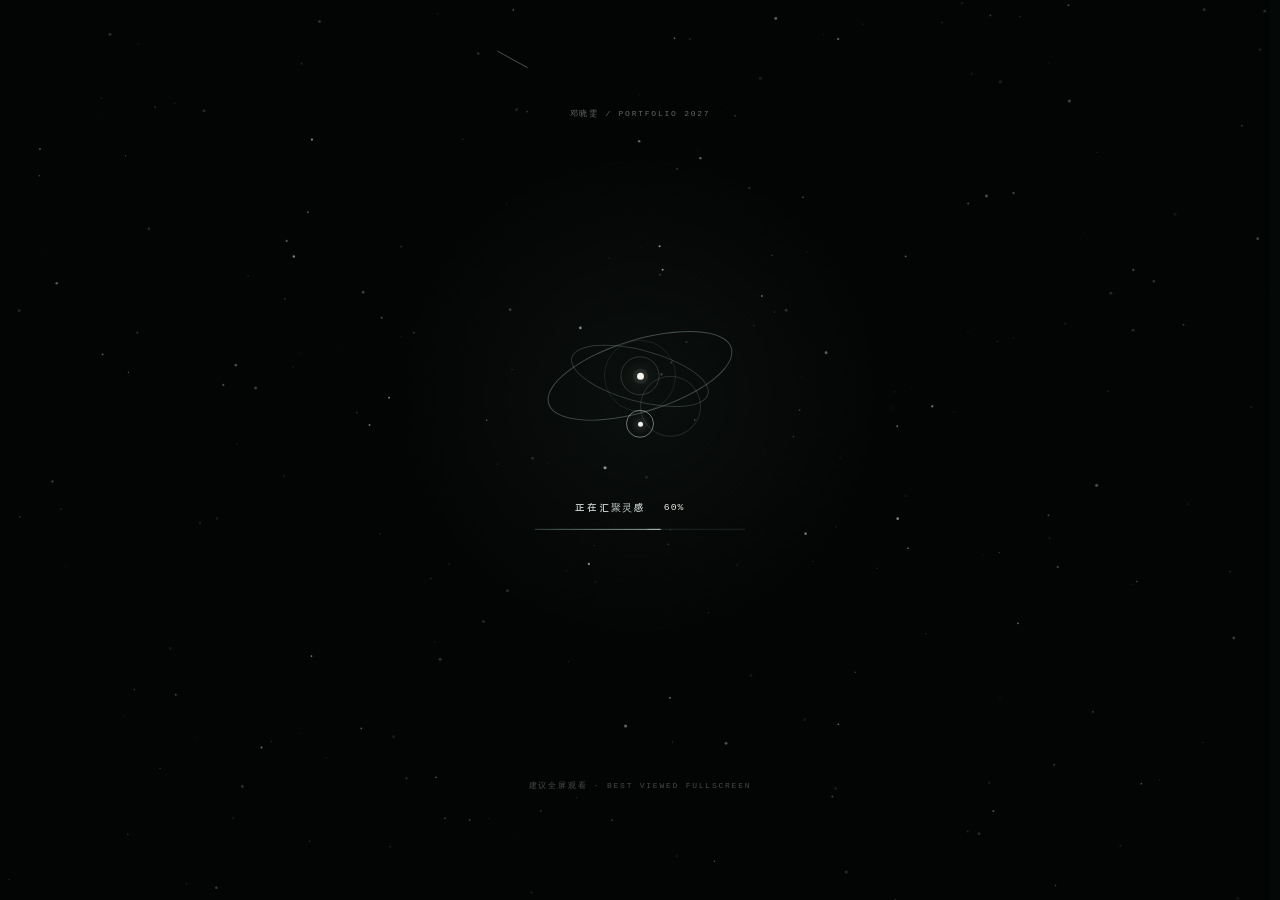
==== portfolio.html @ 6b5771a2 "Deploy XW portfolio" ====
<!doctype html>
<html lang="zh-CN">
  <head>
    <meta charset="utf-8" />
    <meta name="viewport" content="width=device-width, initial-scale=1, viewport-fit=cover" />
    <meta name="theme-color" content="#070a09" />
    <meta name="apple-mobile-web-app-capable" content="yes" />
    <meta name="mobile-web-app-capable" content="yes" />
    <meta name="apple-mobile-web-app-status-bar-style" content="black-translucent" />
    <meta name="format-detection" content="telephone=no" />
    <title>邓晓雯 — 2027届应届毕业生 · UI界面与交互设计 / 作品集</title>
    <meta
      name="description"
      content="邓晓雯的个人作品集：2027届应届毕业生，意向岗位 UI界面与交互设计，涵盖 NightFlow 疗愈助眠 App、AIGC 角色与绘本、三维视觉、海报、融媒体 H5 与视频作品。按六个项目文件夹完整收录 78 张图片、2 个线上项目与 6 支视频。"
    />
    <meta property="og:title" content="邓晓雯 — 2027届应届毕业生 · UI界面与交互设计" />
    <meta
      property="og:description"
      content="把逻辑做成感受。2027届应届毕业生邓晓雯的个人作品集，意向岗位 UI界面与交互设计。"
    />
    <meta property="og:type" content="website" />
    <meta property="og:locale" content="zh_CN" />
    <link rel="icon" href="assets/favicon.svg" type="image/svg+xml" />
    <script>
      try {
        if (sessionStorage.getItem("xw-home-entry") !== "1") {
          location.replace("index.html");
        }
      } catch (error) {}

      document.documentElement.classList.add("js");
      if ("scrollRestoration" in history) history.scrollRestoration = "manual";

      function resetPortfolioScroll() {
        if (location.hash) return;
        window.scrollTo(0, 0);
        document.documentElement.scrollTop = 0;
        if (document.body) document.body.scrollTop = 0;
      }

      window.addEventListener("pageshow", resetPortfolioScroll);
      document.addEventListener("DOMContentLoaded", resetPortfolioScroll);
    </script>
    <noscript>
      <style>
        [data-reveal] { opacity: 1 !important; transform: none !important; }
        .page-veil { display: none; }
      </style>
    </noscript>
    <link rel="stylesheet" href="assets/css/fonts.css" />
    <link rel="stylesheet" href="assets/css/base.css" />
    <link rel="stylesheet" href="assets/css/portfolio.css" />
    <link rel="stylesheet" href="assets/css/work-archive.css" />
    <link rel="stylesheet" href="assets/css/glass.css" />
    <link rel="stylesheet" href="assets/css/work-video.css" />
    <link rel="stylesheet" href="assets/css/3d-collage.css" />
    <link rel="stylesheet" href="assets/css/orbit-gallery.css" />
    <link rel="stylesheet" href="assets/css/ui-showcase.css" />
    <link rel="stylesheet" href="assets/css/contact-refresh.css" />
    <link rel="stylesheet" href="assets/css/ios.css" />
  </head>
  <body class="portfolio">
    <a class="skip-link" href="#main">跳至主要内容</a>

    <div class="page-veil" aria-hidden="true">
      <span class="page-veil__mark">XW</span>
      <span class="page-veil__meta">PORTFOLIO / 2026</span>
    </div>

    <div class="scroll-progress" aria-hidden="true"><span></span></div>
    <div class="cursor" aria-hidden="true"><span class="cursor__label">VIEW</span></div>
    <div class="grain" aria-hidden="true"></div>

    <header class="site-header">
      <div class="site-header__inner container">
        <div class="site-header__start">
          <a
            class="header-back"
            href="index.html"
            data-back
            aria-label="返回上一页"
            title="返回上一页"
          >
            <span class="header-back__arrow" aria-hidden="true">←</span>
            <span class="header-back__label">返回上一页</span>
          </a>
          <span class="header-back__divider" aria-hidden="true"></span>
          <a class="site-logo" href="#top" aria-label="邓晓雯作品集首页">
            <span class="site-logo__mark">XW</span>
            <span class="site-logo__name">
              邓晓雯
              <small>2027 GRADUATE / UI DESIGN</small>
            </span>
          </a>
        </div>

        <nav class="site-nav" aria-label="主导航">
          <a href="#about" data-nav><span>01</span>关于</a>
          <a href="#work" data-nav><span>02</span>作品</a>
          <a href="#approach" data-nav><span>03</span>方法</a>
          <a href="#contact" data-nav><span>04</span>联系</a>
        </nav>

        <div class="site-header__end">
          <a class="header-contact" href="#contact">
            <span>联系我</span>
            <span class="header-contact__arrow" aria-hidden="true">↗</span>
          </a>
          <button
            class="menu-toggle"
            type="button"
            aria-controls="site-menu"
            aria-expanded="false"
            aria-label="打开导航菜单"
          >
            <span class="menu-toggle__text">MENU</span>
            <span class="menu-toggle__lines" aria-hidden="true"><i></i><i></i></span>
          </button>
        </div>
      </div>
    </header>

    <div class="site-menu" id="site-menu" aria-hidden="true">
      <div class="site-menu__top container">
        <span class="section-index"><span>XW</span> / 2026</span>
        <button class="site-menu__close" type="button" aria-label="关闭导航菜单">
          关闭 <span aria-hidden="true">×</span>
        </button>
      </div>
      <nav class="site-menu__nav container" aria-label="移动端导航">
        <a href="#about"><span>01</span><strong>关于我</strong><small>PROFILE</small></a>
        <a href="#work"><span>02</span><strong>作品档案</strong><small>WORK ARCHIVE</small></a>
        <a href="#approach"><span>03</span><strong>工作方法</strong><small>APPROACH</small></a>
        <a href="#contact"><span>04</span><strong>取得联系</strong><small>CONTACT</small></a>
      </nav>
      <div class="site-menu__bottom container">
        <div>
          <p class="eyebrow">GET IN TOUCH</p>
          <a href="mailto:3256654392@qq.com">3256654392@qq.com</a>
          <a class="site-menu__back" href="index.html" data-back>
            <span aria-hidden="true">←</span>
            返回上一页
          </a>
        </div>
        <p class="site-menu__note">
          2027届应届毕业生<br />
          意向岗位：UI 界面与交互设计<br />
          广东 · 东莞
        </p>
      </div>
    </div>

    <main id="main">
      <!-- HERO ============================================================ -->
      <section class="hero" id="top" aria-labelledby="hero-title">
        <div class="hero__media" aria-hidden="true">
          <video
            class="hero__video"
            id="hero-video"
            autoplay
            muted
            loop
            playsinline
            preload="auto"
            poster="assets/video/hero-portfolio-poster.webp"
          >
            <source src="assets/video/hero-portfolio.mp4" type="video/mp4" />
          </video>
        </div>
        <div class="hero__veil" aria-hidden="true"></div>

        <div class="hero__atmosphere" aria-hidden="true">
          <div class="hero__grid-lines"></div>
          <div class="hero__glow hero__glow--one"></div>
          <div class="hero__glow hero__glow--two"></div>
          <span class="hero__cross hero__cross--one">+</span>
          <span class="hero__cross hero__cross--two">+</span>
        </div>

        <div class="container hero__inner">
          <div class="hero__copy hero__copy--centered">
            <p class="eyebrow hero__eyebrow">
              <span class="status-dot" aria-hidden="true"></span>
              <span>2027届应届毕业生</span>
              <span class="eyebrow__sep" aria-hidden="true">/</span>
              <span>意向岗位 UI 界面与交互设计</span>
              <span class="eyebrow__sep" aria-hidden="true">/</span>
              <span>PORTFOLIO 2026</span>
            </p>

            <h1 class="hero__title" id="hero-title">
              <span class="hero__title-line">
                <span>把逻辑<span class="serif">做成感受</span><span class="accent-ring" aria-hidden="true"></span></span>
              </span>
            </h1>

            <div class="hero__divider" aria-hidden="true"><span></span></div>

            <p class="hero__lede">
              我是邓晓雯，<span class="identity-nowrap">2027届应届毕业生</span>，意向岗位是<span class="identity-nowrap">UI界面与交互设计</span>。习惯从信息结构出发，把复杂的逻辑整理成清晰、自然，也带有温度的体验。
            </p>

            <div class="hero__actions">
              <a class="button button--solid" href="#work">
                浏览全部作品
                <span class="button__arrow" aria-hidden="true">↓</span>
              </a>
              <a class="text-link" href="#about">
                认识我
                <span class="arrow" aria-hidden="true">↗</span>
              </a>
            </div>
          </div>
        </div>

        <div class="container hero__foot">
          <a class="hero__scroll hero__scroll--center" href="#about">
            <span>SCROLL TO EXPLORE</span>
            <span class="hero__scroll-line" aria-hidden="true"></span>
            <span aria-hidden="true">↓</span>
          </a>
        </div>
      </section>

      <!-- ABOUT =========================================================== -->
      <section class="section about" id="about" aria-labelledby="about-title">
        <div class="about-stage">
          <div class="about-stage__media" aria-hidden="true">
            <div class="about-stage__motion">
              <video
                class="about-stage__video"
                autoplay
                muted
                loop
                playsinline
                preload="auto"
                poster="assets/video/about-background-poster.webp"
                tabindex="-1"
              >
                <source src="assets/video/about-background.mp4" type="video/mp4" />
              </video>
            </div>
            <div class="about-stage__veil" aria-hidden="true"></div>
            <div class="about-stage__grain" aria-hidden="true"></div>
          </div>

          <div class="container">
            <div class="about-panel">
            <div class="about-panel__meta">
              <span class="section-index"><span>01</span> / PROFILE</span>
              <span class="about-panel__cn">关于我</span>
              <span class="about-panel__year">PERSONAL PORTFOLIO / 2026</span>
            </div>

            <header class="about-panel__head" data-reveal>
              <h2 class="about-display" id="about-title">
                <span class="sr-only">关于我 · </span>
                ABOUT <em>ME</em>
              </h2>
              <div class="about-panel__intro">
                <p>在秩序与感知之间，<br />做有依据的设计。</p>
                <span>DESIGN WITH CLARITY / SHIP WITH CARE</span>
              </div>
            </header>

            <div class="about-dashboard">
              <section class="about-profile" aria-labelledby="about-name" data-reveal style="--reveal-delay: 60ms">
                <p class="about-label">
                  <span class="about-star" aria-hidden="true"></span>
                  PROFILE / 个人档案
                </p>
                <div class="about-name-row">
                  <h3 id="about-name">邓晓雯</h3>
                  <span class="about-name-year" aria-hidden="true">’27</span>
                </div>
                <div class="about-badges">
                  <span>2027届应届毕业生</span>
                  <span>UI界面与交互设计</span>
                </div>
                <p class="about-intro">
                  数字出版专业在读，2027届应届毕业生，意向岗位是 UI 界面与交互设计。习惯从信息结构出发，把复杂的逻辑整理成清晰、自然，也带有温度的界面体验。
                </p>
                <ul class="about-contact">
                  <li>
                    <svg viewBox="0 0 24 24" aria-hidden="true">
                      <rect x="3" y="5" width="18" height="14" rx="1" />
                      <path d="m4 7 8 6 8-6" />
                    </svg>
                    <a href="mailto:3256654392@qq.com">3256654392@qq.com</a>
                  </li>
                  <li>
                    <svg viewBox="0 0 24 24" aria-hidden="true">
                      <path d="M7.5 4.5 4.8 5.6c-.8.3-1.2 1.2-.9 2 1.2 4.6 4.8 8.2 9.4 9.4.8.2 1.7-.2 2-.9l1.1-2.7-4.1-1.6-1 1.5c-1.8-.8-3.2-2.2-4-4l1.5-1-1.3-4.8Z" />
                    </svg>
                    <a href="tel:+8615992066207">159 9206 6207</a>
                  </li>
                  <li>
                    <svg viewBox="0 0 24 24" aria-hidden="true">
                      <path d="M12 21s7-5.4 7-11a7 7 0 1 0-14 0c0 5.6 7 11 7 11Z" />
                      <circle cx="12" cy="10" r="2.4" />
                    </svg>
                    <span>广东 · 东莞</span>
                  </li>
                </ul>
                <p class="about-status">
                  <span class="status-dot" aria-hidden="true"></span>
                  中共预备党员 · 2027 届求职中
                </p>
                <p class="about-signature">
                  <span>先理解问题，</span>
                  <span>再让形式发生。</span>
                </p>
              </section>

              <article class="about-card about-education" data-reveal style="--reveal-delay: 110ms">
                <p class="about-label">
                  <span class="about-star" aria-hidden="true"></span>
                  EDUCATION / 教育经历
                </p>
                <h4>东莞职业技术学院</h4>
                <p class="about-edu-meta">
                  <span>数字出版 · 专科</span>
                  <span>2024.09 — 2027.06</span>
                </p>
                <p class="about-edu-stats">GPA 4.08 / 5.0 <i>·</i> 专业综测 1 / 89</p>
                <p class="about-edu-courses">
                  主修：数字影音制作 / 界面交互与设计 / 融合媒体产品设计 / 数字图像处理
                </p>
              </article>

              <article class="about-card about-skills" data-reveal style="--reveal-delay: 160ms">
                <p class="about-label">
                  <span class="about-star" aria-hidden="true"></span>
                  CORE SKILLS / 核心技能
                </p>
                <div class="about-skill-grid">
                  <span class="about-skill-tile" style="--tile: #4b8df8" aria-label="Photoshop">
                    <b>Ps</b><small>Photoshop</small>
                  </span>
                  <span class="about-skill-tile" style="--tile: #f0a54b" aria-label="Illustrator">
                    <b>Ai</b><small>Illustrator</small>
                  </span>
                  <span class="about-skill-tile" style="--tile: #f06b9b" aria-label="Adobe XD">
                    <b>Xd</b><small>Adobe XD</small>
                  </span>
                  <span class="about-skill-tile" style="--tile: #a78bfa" aria-label="Premiere Pro">
                    <b>Pr</b><small>Premiere</small>
                  </span>
                  <span class="about-skill-tile" style="--tile: #9a8cff" aria-label="After Effects">
                    <b>Ae</b><small>After Effects</small>
                  </span>
                  <span class="about-skill-tile" style="--tile: #58d6f2" aria-label="剪映">
                    <b>剪映</b><small>剪辑</small>
                  </span>
                  <span class="about-skill-tile" style="--tile: #71dba5" aria-label="木疙瘩">
                    <b>木</b><small>木疙瘩</small>
                  </span>
                  <span class="about-skill-tile" style="--tile: #f0c56a" aria-label="AIGC 工作流">
                    <b>AI</b><small>AIGC</small>
                  </span>
                </div>
                <div class="about-skill-tags">
                  <span>界面设计</span>
                  <span>图标 / 组件</span>
                  <span>海报版式</span>
                  <span>内容排版</span>
                  <span>视频剪辑</span>
                </div>
              </article>

              <section class="about-experience" aria-labelledby="experience-title" data-reveal style="--reveal-delay: 80ms">
                <header class="about-exp-head">
                  <p class="about-label">
                    <span class="about-star" aria-hidden="true"></span>
                    EXPERIENCE / 工作与项目经历
                  </p>
                  <h3 id="experience-title">把真实项目，<br />做成可用的设计。</h3>
                </header>

                <ol class="about-exp-list">
                  <li class="about-exp-item">
                    <span class="about-exp-date">2024.11 — 至今</span>
                    <div class="about-exp-content">
                      <div class="about-exp-title">
                        <h4>东莞职业技术学院 · 学生处</h4>
                        <span>招生与就业办助理</span>
                      </div>
                      <p>
                        负责招生简章 10+ 页版式、公众号招聘内容 10+ 条；支持 3 场校级招聘会物料与现场执行，统一视觉规范。
                      </p>
                      <div class="about-exp-tags">
                        <span>版式设计</span><span>内容编辑</span><span>活动执行</span>
                      </div>
                    </div>
                  </li>

                  <li class="about-exp-item">
                    <span class="about-exp-date">2025.04 — 2025.08</span>
                    <div class="about-exp-content">
                      <div class="about-exp-title">
                        <h4>中国国际大学生创新大赛</h4>
                        <span>「千顺莞香」项目成员</span>
                      </div>
                      <p>
                        整理项目材料 20+ 页，独立完成 30+ 页路演 PPT 的内容组织与视觉统一，沉淀字体、色彩与版式规范。
                      </p>
                      <div class="about-exp-tags">
                        <span>项目梳理</span><span>PPT</span><span>品牌视觉</span>
                      </div>
                    </div>
                  </li>

                  <li class="about-exp-item">
                    <span class="about-exp-date">2025.07</span>
                    <div class="about-exp-content">
                      <div class="about-exp-title">
                        <h4>佛冈县公安局 · 办公室</h4>
                        <span>实习生</span>
                      </div>
                      <p>
                        完成 5 张普法宣传海报；整理归档 300+ 份档案，校对 20+ 份通知材料，在真实工作节奏中练习细致与执行。
                      </p>
                      <div class="about-exp-tags">
                        <span>海报设计</span><span>档案整理</span><span>校对</span>
                      </div>
                    </div>
                  </li>

                  <li class="about-exp-item">
                    <span class="about-exp-date">2024.07 — 2024.11</span>
                    <div class="about-exp-content">
                      <div class="about-exp-title">
                        <h4>多维法规比对与溯源平台</h4>
                        <span>UI 设计成员</span>
                      </div>
                      <p>
                        独立完成检索页、比对详情页等 15+ 个核心页面高保真设计；补齐 20+ 个标准控件，维护组件规范。
                      </p>
                      <div class="about-exp-tags">
                        <span>B 端 UI</span><span>组件规范</span><span>高保真</span>
                      </div>
                    </div>
                  </li>
                </ol>

                <div class="about-awards">
                  <p class="about-label">
                    <span class="about-star" aria-hidden="true"></span>
                    HONORS / 荣誉
                  </p>
                  <ul>
                    <li>2025 “建行杯” 中国国际大学生创新大赛 · 省级铜奖</li>
                    <li>2025–2026 校特等奖学金</li>
                    <li>2024–2025 校一等奖学金</li>
                    <li>计算机一级证书</li>
                  </ul>
                </div>
              </section>

              <aside class="about-photo" aria-label="邓晓雯的肖像" data-reveal style="--reveal-delay: 140ms">
                <div class="about-photo__float">
                  <div class="about-photo__frame">
                  <img
                    src="assets/img/portrait.webp"
                    alt="邓晓雯的彩色肖像照"
                    width="960"
                    height="1200"
                    loading="lazy"
                  />
                  <span class="about-photo__wash" aria-hidden="true"></span>
                  <span class="about-photo__badge">
                    <span class="status-dot" aria-hidden="true"></span>
                    2027 GRADUATE
                  </span>
                  <span class="about-photo__serial">PORTRAIT / 01</span>
                  <span class="about-photo__spark" aria-hidden="true"></span>
                </div>
                  <p class="about-photo__caption">
                    <span>XIAOWEN DENG</span>
                    <span>UI INTERFACE / INTERACTION</span>
                  </p>
                </div>
              </aside>
            </div>

            <div class="about-stats" data-reveal style="--reveal-delay: 180ms">
              <div>
                <strong>05<sup>项</sup></strong>
                <span>计算机软件著作权</span>
                <small>SOFTWARE COPYRIGHTS</small>
              </div>
              <div>
                <strong>20<sup>+</sup></strong>
                <span>高保真界面设计</span>
                <small>HI-FI UI SCREENS</small>
              </div>
              <div>
                <strong>30<sup>+</sup></strong>
                <span>项目展示页设计</span>
                <small>PRESENTATION PAGES</small>
              </div>
              <div>
                <strong>1<sup>/89</sup></strong>
                <span>专业综测排名</span>
                <small>ACADEMIC RANKING</small>
              </div>
            </div>
          </div>
        </div>
      </div>

      <div class="about-stage about-stage--evidence">
        <div class="about-stage__media" aria-hidden="true">
          <div class="about-stage__motion about-stage__motion--evidence">
            <video
              class="about-stage__video about-stage__video--evidence"
              autoplay
              muted
              loop
              playsinline
              preload="auto"
              poster="assets/video/about-background-poster.webp"
              tabindex="-1"
            >
              <source src="assets/video/about-background.mp4" type="video/mp4" />
            </video>
          </div>
          <div class="about-stage__veil about-stage__veil--evidence" aria-hidden="true"></div>
          <div class="about-stage__grain" aria-hidden="true"></div>
        </div>

        <div class="container">
          <section
            class="credentials"
            id="software-copyrights"
            aria-labelledby="credentials-title"
            data-reveal
          >
            <header class="credentials__head">
              <div>
                <span class="eyebrow">SOFTWARE COPYRIGHTS / 计算机软件著作权</span>
                <h3 id="credentials-title">五项软件著作权登记证书</h3>
              </div>
              <div class="credentials__aside">
                <span class="credentials__count">05</span>
                <p>国家版权局登记 · 点击证书查看原件</p>
              </div>
            </header>

            <div class="credentials__grid">
              <a
                class="credential-card"
                href="assets/img/certificates/software-01.webp"
                data-certificate="0"
                data-cert-title="癌症智能早筛与风险评估平台 V1.0"
                data-cert-reg="2025SR1831719"
                data-cert-date="2025.09.22"
                aria-label="查看计算机软件著作权：癌症智能早筛与风险评估平台 V1.0"
              >
                <span class="credential-card__media">
                  <img
                    src="assets/img/certificates/software-01.webp"
                    alt="癌症智能早筛与风险评估平台 V1.0 计算机软件著作权登记证书"
                    width="491"
                    height="670"
                    loading="lazy"
                    decoding="async"
                  />
                </span>
                <span class="credential-card__index">CERTIFICATE / 01</span>
                <span class="credential-card__title">癌症智能早筛与风险评估平台 V1.0</span>
                <span class="credential-card__meta">2025SR1831719 · 2025.09.22</span>
                <span class="credential-card__open">查看证书 <i aria-hidden="true">↗</i></span>
              </a>

              <a
                class="credential-card"
                href="assets/img/certificates/software-02.webp"
                data-certificate="1"
                data-cert-title="多维法规比对与溯源平台 V1.0"
                data-cert-reg="2025SR2403165"
                data-cert-date="2025.12.12"
                aria-label="查看计算机软件著作权：多维法规比对与溯源平台 V1.0"
              >
                <span class="credential-card__media">
                  <img
                    src="assets/img/certificates/software-02.webp"
                    alt="多维法规比对与溯源平台 V1.0 计算机软件著作权登记证书"
                    width="492"
                    height="670"
                    loading="lazy"
                    decoding="async"
                  />
                </span>
                <span class="credential-card__index">CERTIFICATE / 02</span>
                <span class="credential-card__title">多维法规比对与溯源平台 V1.0</span>
                <span class="credential-card__meta">2025SR2403165 · 2025.12.12</span>
                <span class="credential-card__open">查看证书 <i aria-hidden="true">↗</i></span>
              </a>

              <a
                class="credential-card"
                href="assets/img/certificates/software-03.webp"
                data-certificate="2"
                data-cert-title="药物毒性与药效预测分析平台 V1.0"
                data-cert-reg="2025SR1848955"
                data-cert-date="2025.09.23"
                aria-label="查看计算机软件著作权：药物毒性与药效预测分析平台 V1.0"
              >
                <span class="credential-card__media">
                  <img
                    src="assets/img/certificates/software-03.webp"
                    alt="药物毒性与药效预测分析平台 V1.0 计算机软件著作权登记证书"
                    width="491"
                    height="667"
                    loading="lazy"
                    decoding="async"
                  />
                </span>
                <span class="credential-card__index">CERTIFICATE / 03</span>
                <span class="credential-card__title">药物毒性与药效预测分析平台 V1.0</span>
                <span class="credential-card__meta">2025SR1848955 · 2025.09.23</span>
                <span class="credential-card__open">查看证书 <i aria-hidden="true">↗</i></span>
              </a>

              <a
                class="credential-card"
                href="assets/img/certificates/software-04.webp"
                data-certificate="3"
                data-cert-title="多模态医疗数据融合分析平台 V1.0"
                data-cert-reg="2025SR1847198"
                data-cert-date="2025.09.23"
                aria-label="查看计算机软件著作权：多模态医疗数据融合分析平台 V1.0"
              >
                <span class="credential-card__media">
                  <img
                    src="assets/img/certificates/software-04.webp"
                    alt="多模态医疗数据融合分析平台 V1.0 计算机软件著作权登记证书"
                    width="491"
                    height="671"
                    loading="lazy"
                    decoding="async"
                  />
                </span>
                <span class="credential-card__index">CERTIFICATE / 04</span>
                <span class="credential-card__title">多模态医疗数据融合分析平台 V1.0</span>
                <span class="credential-card__meta">2025SR1847198 · 2025.09.23</span>
                <span class="credential-card__open">查看证书 <i aria-hidden="true">↗</i></span>
              </a>

              <a
                class="credential-card"
                href="assets/img/certificates/software-05.webp"
                data-certificate="4"
                data-cert-title="基因组智能关联分析平台 V1.0"
                data-cert-reg="2025SR1849681"
                data-cert-date="2025.09.23"
                aria-label="查看计算机软件著作权：基因组智能关联分析平台 V1.0"
              >
                <span class="credential-card__media">
                  <img
                    src="assets/img/certificates/software-05.webp"
                    alt="基因组智能关联分析平台 V1.0 计算机软件著作权登记证书"
                    width="491"
                    height="670"
                    loading="lazy"
                    decoding="async"
                  />
                </span>
                <span class="credential-card__index">CERTIFICATE / 05</span>
                <span class="credential-card__title">基因组智能关联分析平台 V1.0</span>
                <span class="credential-card__meta">2025SR1849681 · 2025.09.23</span>
                <span class="credential-card__open">查看证书 <i aria-hidden="true">↗</i></span>
              </a>
            </div>

            <p class="credentials__note">
              以上证书均为共同著作权；完整署名、登记号与日期以证书原件为准。
            </p>
          </section>

          <nav class="section-jump" aria-label="章节顺序导航" data-reveal>
            <a class="section-jump__link section-jump__link--prev" href="#top">
              <span class="section-jump__arrow" aria-hidden="true">↑</span>
              <span class="section-jump__copy">
                <small>BACK TO</small>
                <strong>开场</strong>
              </span>
            </a>
            <span class="section-jump__count">01 / 04</span>
            <a class="section-jump__link section-jump__link--next" href="#work">
              <span class="section-jump__copy">
                <small>NEXT / 02</small>
                <strong>作品档案</strong>
              </span>
              <span class="section-jump__arrow" aria-hidden="true">→</span>
            </a>
          </nav>
        </div>
      </div>
      </section>

      <!-- WORK + APPROACH SHARED VIDEO SCOPE ============================== -->
      <div class="video-scope">
        <div class="work-bg" aria-hidden="true">
          <video
            class="work-bg__video"
            id="work-background-video"
            autoplay
            muted
            loop
            playsinline
            preload="auto"
            poster="assets/video/work-background-poster.webp"
            tabindex="-1"
            disablepictureinpicture
          >
            <source src="assets/video/work-background.mp4" type="video/mp4" />
          </video>
          <div class="work-bg__veil"></div>
        </div>

        <!-- WORK ========================================================== -->
        <section class="section work" id="work" aria-labelledby="work-title">
          <div class="container">
          <header class="section-head work__head" data-reveal>
            <div class="section-head__meta">
              <span class="section-index"><span>02</span> / WORK ARCHIVE</span>
              <span class="section-head__cn">作品档案</span>
            </div>
            <div class="section-head__main">
              <h2 class="section-title" id="work-title">
                把作品，<br />
                <span class="serif">按脉络展开。</span>
              </h2>
              <p class="section-lede section-head__lede">
                按原始项目文件夹整理为六个板块：UI 界面、AIGC、三维视觉、海报、融媒体与视频。所有图片、线上链接和视频全部收录。
              </p>
            </div>
          </header>

          <div class="work-overview" data-reveal>
            <div class="work-overview__cell">
              <span class="work-overview__label">FOLDERS / 板块</span>
              <strong data-work-stat="categories">06</strong>
              <p>按原始文件夹划分</p>
            </div>
            <div class="work-overview__cell">
              <span class="work-overview__label">MULTIMEDIA / 多媒体</span>
              <strong data-work-stat="media">08</strong>
              <p>6 支视频 + 2 个线上项目</p>
            </div>
            <div class="work-overview__cell">
              <span class="work-overview__label">IMAGES / 图片</span>
              <strong data-work-stat="images">78</strong>
              <p>网页中全部收录</p>
            </div>
            <p class="work-overview__note">
              图片保留原始长宽比，不裁切、不遗漏。<br />
              图片点开看大图，视频点开播放，线上项目点击进入。
            </p>
          </div>

          <nav class="work-toc" id="work-toc" aria-label="作品板块导航" data-reveal></nav>

          <div class="work-archive" id="workArchive"></div>
          <noscript>
            <p class="work-noscript">项目画廊需要 JavaScript 才能显示。请开启 JavaScript 后刷新页面。</p>
          </noscript>

          <nav class="section-jump" aria-label="章节顺序导航" data-reveal>
            <a class="section-jump__link section-jump__link--prev" href="#about">
              <span class="section-jump__arrow" aria-hidden="true">←</span>
              <span class="section-jump__copy">
                <small>PREV / 01</small>
                <strong>关于我</strong>
              </span>
            </a>
            <span class="section-jump__count">02 / 04</span>
            <a class="section-jump__link section-jump__link--next" href="#approach">
              <span class="section-jump__copy">
                <small>NEXT / 03</small>
                <strong>工作方法</strong>
              </span>
              <span class="section-jump__arrow" aria-hidden="true">→</span>
            </a>
          </nav>
        </div>
      </section>

      <!-- APPROACH ======================================================== -->
      <section class="section approach" id="approach" aria-labelledby="approach-title">
        <div class="approach__glow" aria-hidden="true"></div>
        <div class="container">
          <header class="section-head" data-reveal>
            <div class="section-head__meta">
              <span class="section-index"><span>03</span> / APPROACH</span>
              <span class="section-head__cn">工作方法</span>
            </div>
            <div class="section-head__main">
              <h2 class="section-title" id="approach-title">
                不是把页面做满，<br />
                <span class="serif">而是把问题想透。</span>
              </h2>
              <p class="section-lede section-head__lede">
                我的工作从理解开始，以可用、耐看、能落地结束。四个关键词，也是我处理问题的方式。
              </p>
            </div>
          </header>

          <div class="approach__grid">
            <article class="strength" data-reveal>
              <div class="strength__top">
                <span class="strength__index">01</span>
                <span class="strength__glyph" aria-hidden="true">◎</span>
              </div>
              <div class="strength__main">
                <p class="strength__en">UNDERSTAND</p>
                <h3>先把问题想清楚</h3>
                <p>
                  从业务目标、用户场景与竞品中，把模糊的需求翻译成可以推进的设计问题。先问对问题，再开始画。
                </p>
              </div>
              <div class="strength__solve">
                <span>解决</span>
                <p>信息很多，但重点不清</p>
              </div>
            </article>

            <article class="strength" data-reveal style="--reveal-delay: 80ms">
              <div class="strength__top">
                <span class="strength__index">02</span>
                <span class="strength__glyph strength__glyph--grid" aria-hidden="true">
                  <i></i><i></i><i></i><i></i>
                </span>
              </div>
              <div class="strength__main">
                <p class="strength__en">STRUCTURE</p>
                <h3>让界面长成系统</h3>
                <p>
                  用信息架构、组件与规范建立秩序，让不同页面说同一种语言，也为下一次迭代留好接口。
                </p>
              </div>
              <div class="strength__solve">
                <span>解决</span>
                <p>页面各自为政，风格难以延续</p>
              </div>
            </article>

            <article class="strength strength--paper" data-reveal>
              <div class="strength__top">
                <span class="strength__index">03</span>
                <span class="strength__glyph" aria-hidden="true">≈</span>
              </div>
              <div class="strength__main">
                <p class="strength__en">FEEL</p>
                <h3>给体验留一点感受</h3>
                <p>
                  在克制的框架里处理字体、色彩、节奏与微动效，让功能被理解，也被记住。
                </p>
              </div>
              <div class="strength__solve">
                <span>解决</span>
                <p>功能可用，却没有记忆点</p>
              </div>
            </article>

            <article class="strength" data-reveal style="--reveal-delay: 80ms">
              <div class="strength__top">
                <span class="strength__index">04</span>
                <span class="strength__glyph" aria-hidden="true">↗</span>
              </div>
              <div class="strength__main">
                <p class="strength__en">SHIP</p>
                <h3>把设计送到终点</h3>
                <p>
                  理解开发与业务约束，按节点推进、对齐反馈、持续打磨，直到设计真正发生，而不是停在稿子里。
                </p>
              </div>
              <div class="strength__solve">
                <span>解决</span>
                <p>设计很美，但落地就走样</p>
              </div>
            </article>
          </div>

          <div class="toolkit" data-reveal>
            <div class="toolkit__head">
              <span class="eyebrow">TOOLKIT</span>
              <p>
                手上有工具，<br />
                心里有标准。
              </p>
            </div>
            <ul class="toolkit__list">
              <li><span>01</span>Photoshop</li>
              <li><span>02</span>Illustrator</li>
              <li><span>03</span>Adobe XD</li>
              <li><span>04</span>After Effects</li>
              <li><span>05</span>Premiere Pro</li>
              <li><span>06</span>AIGC 工作流</li>
            </ul>
            <p class="toolkit__note">
              具备信息架构、组件规范、海报与版式设计经验；持续探索 AIGC、三维视觉与动态表达，让设计的语言更完整。
            </p>
          </div>

          <nav class="section-jump" aria-label="章节顺序导航" data-reveal>
            <a class="section-jump__link section-jump__link--prev" href="#work">
              <span class="section-jump__arrow" aria-hidden="true">←</span>
              <span class="section-jump__copy">
                <small>PREV / 02</small>
                <strong>作品档案</strong>
              </span>
            </a>
            <span class="section-jump__count">03 / 04</span>
            <a class="section-jump__link section-jump__link--next" href="#contact">
              <span class="section-jump__copy">
                <small>NEXT / 04</small>
                <strong>取得联系</strong>
              </span>
              <span class="section-jump__arrow" aria-hidden="true">→</span>
            </a>
          </nav>
        </div>
      </section>
      </div>
      <!-- /WORK + APPROACH SHARED VIDEO SCOPE -->

      <!-- CONTACT ========================================================= -->
      <section class="contact contact--reference" id="contact" aria-labelledby="contact-title">
        <div class="contact-decor" aria-hidden="true">
          <video
            class="contact-video"
            id="contact-background-video"
            autoplay
            muted
            loop
            playsinline
            preload="auto"
            disablepictureinpicture
            tabindex="-1"
            aria-hidden="true"
          ></video>
          <div class="contact-video-veil"></div>
          <div class="contact-orbit">
            <span class="contact-orbit__dot"></span>
            <span class="contact-orbit__hint">一起聊聊 ✦</span>
          </div>
          <span class="contact-spark contact-spark--1">✦</span>
          <span class="contact-spark contact-spark--2">✦</span>
          <svg class="contact-waves" viewBox="0 0 1440 240" preserveAspectRatio="none">
            <path d="M-40 150C220 20 420 220 700 150s420-160 800 10" />
            <path d="M-40 210C240 100 470 260 760 190s400-90 740 30" />
          </svg>
        </div>

        <div class="container contact-shell">
          <div class="contact-copy" data-reveal>
            <div class="contact-kicker">
              <span class="contact-kicker__index">/ 04</span>
              <span>CONTACT · 取得联系</span>
            </div>

            <h2 class="contact-title" id="contact-title">
              Contact
              <svg class="contact-title__swoosh" viewBox="0 0 360 34" aria-hidden="true">
                <path d="M5 23C71 8 148 4 218 11c49 5 88 13 137 8" />
              </svg>
            </h2>

            <p class="contact-intro">
              很高兴你看到这里 👋<br />
              我目前正在寻找设计相关的工作机会，<br />
              若有合适的岗位机会，欢迎联系我，<br />
              期待能有机会加入您的团队。
            </p>

            <div class="contact-links">
              <div class="contact-link-row">
                <span class="contact-link-icon" aria-hidden="true">
                  <svg viewBox="0 0 24 24"><rect x="3" y="5" width="18" height="14" rx="2" /><path d="m3 7 9 6 9-6" /></svg>
                </span>
                <a class="contact-link-text" href="mailto:3256654392@qq.com">3256654392@qq.com</a>
                <button
                  class="copy-button contact-copy-button"
                  type="button"
                  data-copy="3256654392@qq.com"
                  aria-label="复制邮箱地址 3256654392@qq.com"
                >
                  <span class="contact-copy-button__icon" aria-hidden="true">
                    <svg viewBox="0 0 24 24"><rect x="9" y="9" width="11" height="11" rx="2" /><path d="M5 15H4a2 2 0 0 1-2-2V4a2 2 0 0 1 2-2h9a2 2 0 0 1 2 2v1" /></svg>
                  </span>
                  <span class="copy-button__label sr-only">复制邮箱</span>
                  <span class="copy-feedback" aria-live="polite"></span>
                </button>
              </div>

              <a class="contact-link-row" href="tel:+8615992066207">
                <span class="contact-link-icon" aria-hidden="true">
                  <svg viewBox="0 0 24 24"><path d="M22 16.9v3a2 2 0 0 1-2.2 2 19.8 19.8 0 0 1-8.6-3.1 19.5 19.5 0 0 1-6-6A19.8 19.8 0 0 1 2.1 4.2 2 2 0 0 1 4.1 2h3a2 2 0 0 1 2 1.7c.1 1 .4 2 .7 2.9a2 2 0 0 1-.5 2.1L8 10a16 16 0 0 0 6 6l1.3-1.3a2 2 0 0 1 2.1-.5c.9.3 1.9.6 2.9.7a2 2 0 0 1 1.7 2Z" /></svg>
                </span>
                <span class="contact-link-text">159 9206 6207</span>
              </a>

              <div class="contact-link-row">
                <span class="contact-link-icon" aria-hidden="true">
                  <svg viewBox="0 0 24 24"><path d="M20 10c0 5-8 12-8 12S4 15 4 10a8 8 0 1 1 16 0Z" /><circle cx="12" cy="10" r="3" /></svg>
                </span>
                <span class="contact-link-text">广东 · 东莞</span>
              </div>
            </div>

            <p class="contact-signoff">
              <span>Let’s create</span>
              <em>something together.</em>
              <span class="contact-signoff__spark">✦</span>
            </p>
          </div>

          <div class="contact-panel" data-reveal>
            <form class="contact-form" data-contact-form>
              <div class="contact-field">
                <label for="contact-name">你的称呼 <span>*</span></label>
                <input id="contact-name" name="name" type="text" autocomplete="name" placeholder="例如：Alex" required />
              </div>

              <div class="contact-field">
                <label for="contact-way">联系方式 <span>*</span></label>
                <input id="contact-way" name="contact" type="text" autocomplete="email" placeholder="例如：example@email.com" required />
              </div>

              <div class="contact-field">
                <label for="contact-message">留言内容 <span>*</span></label>
                <textarea id="contact-message" name="message" rows="5" placeholder="想聊聊的内容…" required></textarea>
              </div>

              <button class="contact-submit" type="submit">
                <span>发送消息</span>
                <svg viewBox="0 0 24 24" aria-hidden="true"><path d="m22 2-7 20-4-9-9-4Z" /><path d="M22 2 11 13" /></svg>
              </button>
            </form>
          </div>
        </div>

        <div class="contact-toast" data-contact-toast role="status" aria-live="polite" hidden>
          <span class="contact-toast__check" aria-hidden="true">
            <svg viewBox="0 0 24 24"><path d="m5 12 4.2 4.2L19 6.5" /></svg>
          </span>
          <span class="contact-toast__copy">
            <strong>邮件已为你填好</strong>
            <small>已跳转到 Outlook 网页版，登录后可直接发送。</small>
            <a class="contact-toast__link" href="https://outlook.live.com/" target="_blank" rel="noopener noreferrer">打开 Outlook 邮箱 ↗</a>
          </span>
          <button class="contact-toast__close" type="button" data-contact-toast-close aria-label="关闭提示">×</button>
        </div>

        <footer class="site-footer">
          <div class="container site-footer__inner">
            <a class="site-footer__brand" href="#top">
              <span>XW</span>
              <span>邓晓雯 / 2027 GRADUATE</span>
            </a>
            <nav class="site-footer__nav" aria-label="页脚导航">
              <a href="#about">关于</a>
              <a href="#work">作品</a>
              <a href="#approach">方法</a>
              <a href="#contact">联系</a>
              <a href="index.html">回到开场 ↗</a>
            </nav>
            <p class="site-footer__copy">© 2026 邓晓雯 · DESIGNED WITH INTENTION</p>
            <a class="site-footer__top" href="#top" aria-label="回到页面顶部">BACK TO TOP ↑</a>
          </div>
        </footer>
      </section>
    </main>

    <!-- GALLERY DIALOG ================================================== -->
    <dialog class="gallery-dialog" id="gallery-dialog" aria-labelledby="gallery-caption-title">
      <header class="gallery-dialog__bar">
        <div class="gallery-dialog__heading">
          <span class="eyebrow" id="gallery-project">PROJECT</span>
          <span class="gallery-dialog__counter" id="gallery-counter">01 / 78</span>
        </div>
        <button class="gallery-dialog__close" type="button" aria-label="关闭大图">
          关闭 <span aria-hidden="true">×</span>
        </button>
      </header>

      <div class="gallery-dialog__stage">
        <button
          class="gallery-dialog__nav gallery-dialog__nav--prev"
          type="button"
          aria-label="上一张图片"
        >
          <span aria-hidden="true">←</span>
        </button>

        <figure class="gallery-dialog__figure">
          <img id="gallery-image" alt="" />
          <figcaption>
            <span class="gallery-dialog__caption-title" id="gallery-caption-title"></span>
            <span class="gallery-dialog__caption-meta" id="gallery-caption-meta"></span>
            <span class="gallery-dialog__caption-detail" id="gallery-caption-detail"></span>
          </figcaption>
        </figure>

        <button
          class="gallery-dialog__nav gallery-dialog__nav--next"
          type="button"
          aria-label="下一张图片"
        >
          <span aria-hidden="true">→</span>
        </button>
      </div>

      <p class="gallery-dialog__hint">← → 切换图片 · ESC 关闭</p>
    </dialog>

    <!-- VIDEO DIALOG =================================================== -->
    <dialog class="video-dialog" id="video-dialog" aria-labelledby="video-title">
      <header class="video-dialog__bar">
        <div class="video-dialog__heading">
          <span class="eyebrow" id="video-category">VIDEO / 视频剪辑</span>
          <h2 id="video-title"></h2>
        </div>
        <button class="video-dialog__close" type="button" aria-label="关闭视频">
          关闭 <span aria-hidden="true">×</span>
        </button>
      </header>
      <div class="video-dialog__stage">
        <video id="video-player" controls playsinline preload="metadata"></video>
      </div>
      <footer class="video-dialog__meta">
        <p id="video-description"></p>
        <div class="video-dialog__facts">
          <span id="video-resolution"></span>
          <span id="video-duration"></span>
          <a id="video-source-link" href="#" target="_blank" rel="noopener noreferrer">打开原视频 ↗</a>
        </div>
      </footer>
    </dialog>

    <!-- CERTIFICATE DIALOG ============================================= -->
    <dialog
      class="certificate-dialog"
      id="certificate-dialog"
      aria-labelledby="certificate-title"
    >
      <header class="certificate-dialog__bar">
        <div class="certificate-dialog__heading">
          <span class="eyebrow">SOFTWARE COPYRIGHT / 软件著作权</span>
          <span class="certificate-dialog__counter" id="certificate-counter">01 / 05</span>
        </div>
        <button
          class="certificate-dialog__close"
          type="button"
          aria-label="关闭证书"
        >关闭 <span aria-hidden="true">×</span></button>
      </header>

      <div class="certificate-dialog__stage">
        <button
          class="certificate-dialog__nav certificate-dialog__nav--prev"
          type="button"
          aria-label="上一张证书"
        ><span aria-hidden="true">←</span></button>

        <figure class="certificate-dialog__figure">
          <div class="certificate-dialog__paper">
            <img id="certificate-image" alt="" width="491" height="670" />
          </div>
          <figcaption>
            <h2 id="certificate-title"></h2>
            <p id="certificate-meta"></p>
          </figcaption>
        </figure>

        <button
          class="certificate-dialog__nav certificate-dialog__nav--next"
          type="button"
          aria-label="下一张证书"
        ><span aria-hidden="true">→</span></button>
      </div>

      <p class="certificate-dialog__hint">← → 切换证书 · ESC 关闭</p>
    </dialog>

    <div class="toast" role="status" aria-live="polite"></div>

    <script src="assets/js/work-data.js" defer></script>
    <script src="assets/js/media-data.js" defer></script>
    <script src="assets/js/portfolio.js" defer></script>
  </body>
</html>
---- assets/css/fonts.css ----
/* Generated by scripts/build_fonts.py.
   Alibaba PuHuiTi Regular / Medium, subset to this site's text.
   Embedded as data URLs so local file:// previews keep the typeface. */

@font-face {
  font-family: "PuHuiTi";
  src: url("[data-uri]") format("woff2");
  font-style: normal;
  font-weight: 400;
  font-display: swap;
}

@font-face {
  font-family: "PuHuiTi";
  src: url("[data-uri]") format("woff2");
  font-style: normal;
  font-weight: 500;
  font-display: swap;
}
---- assets/css/base.css ----
/* ==========================================================================
   XIAOWEN DENG — PORTFOLIO
   Base tokens, reset, typography and shared primitives
   ========================================================================== */

:root {
  color-scheme: dark;

  --ink: #070a09;
  --ink-soft: #0a0e0d;
  --ink-raised: #0d1210;
  --ink-lift: #111815;
  --paper: #e8e3d6;
  --paper-deep: #d5cfc0;
  --bone: #f4f0e7;
  --muted: #8e9a93;
  --muted-soft: #69736e;
  --accent: #b9e4d0;
  --accent-strong: #d2f6e7;
  --accent-deep: #6d9784;
  --warm: #c99b72;
  --line: rgba(232, 227, 214, 0.13);
  --line-strong: rgba(232, 227, 214, 0.24);
  --line-soft: rgba(232, 227, 214, 0.07);

  --font-sans: "PuHuiTi", "阿里巴巴普惠体", "Alibaba PuHuiTi", "PingFang SC",
    "Hiragino Sans GB", "Microsoft YaHei", sans-serif;
  --font-serif: "PuHuiTi", "阿里巴巴普惠体", "Alibaba PuHuiTi", "PingFang SC",
    "Hiragino Sans GB", "Microsoft YaHei", sans-serif;
  --font-mono: "PuHuiTi", "阿里巴巴普惠体", "Alibaba PuHuiTi", "PingFang SC",
    "Hiragino Sans GB", "Microsoft YaHei", sans-serif;

  --gutter: clamp(20px, 4.2vw, 68px);
  --max-width: 1600px;
  --section-y: clamp(96px, 11vw, 172px);
  --radius-xs: 2px;
  --radius-sm: 6px;
  --radius-lg: 18px;
  --ease-out: cubic-bezier(0.16, 1, 0.3, 1);
  --ease-in-out: cubic-bezier(0.76, 0, 0.24, 1);
}

*,
*::before,
*::after {
  box-sizing: border-box;
}

html {
  -webkit-text-size-adjust: 100%;
  scrollbar-gutter: stable;
  scrollbar-width: thin;
  scrollbar-color: rgba(232, 227, 214, 0.22) var(--ink);
  scroll-behavior: smooth;
}

::-webkit-scrollbar {
  width: 7px;
  height: 7px;
}

::-webkit-scrollbar-track {
  background: var(--ink);
}

::-webkit-scrollbar-thumb {
  background: rgba(232, 227, 214, 0.2);
  border-radius: 8px;
}

::-webkit-scrollbar-thumb:hover {
  background: rgba(232, 227, 214, 0.32);
}

body {
  margin: 0;
  background: var(--ink);
  color: var(--paper);
  font-family: var(--font-sans);
  font-size: 16px;
  font-weight: 400;
  font-synthesis: none;
  line-height: 1.7;
  text-rendering: optimizeLegibility;
  -webkit-font-smoothing: antialiased;
  -moz-osx-font-smoothing: grayscale;
  overflow-x: hidden;
}

body.modal-open,
body.menu-open {
  overflow: hidden;
}

::selection {
  background: var(--accent);
  color: var(--ink);
}

img,
svg {
  display: block;
  max-width: 100%;
}

img {
  height: auto;
}

button,
input,
textarea,
select {
  font: inherit;
  color: inherit;
}

button {
  padding: 0;
  border: 0;
  background: none;
  cursor: pointer;
}

a {
  color: inherit;
  text-decoration: none;
}

p,
h1,
h2,
h3,
h4,
figure,
blockquote {
  margin: 0;
}

ul,
ol {
  margin: 0;
  padding: 0;
  list-style: none;
}

strong {
  font-weight: 500;
}

.font-medium {
  font-weight: 500;
}

em {
  font-style: normal;
}

:focus-visible {
  outline: 1px solid var(--accent);
  outline-offset: 5px;
}

[hidden] {
  display: none !important;
}

.container {
  width: min(100% - (var(--gutter) * 2), var(--max-width));
  margin-inline: auto;
}

.section {
  position: relative;
  padding-block: var(--section-y);
}

.serif {
  font-family: var(--font-serif);
  font-weight: 500;
}

.mono {
  font-family: var(--font-mono);
  font-variant-numeric: tabular-nums;
}

.eyebrow {
  display: flex;
  align-items: center;
  gap: 10px;
  font-family: var(--font-mono);
  font-size: 10px;
  font-weight: 400;
  line-height: 1.4;
  letter-spacing: 0.16em;
  text-transform: uppercase;
  color: var(--muted);
}

.eyebrow--accent {
  color: var(--accent);
}

.status-dot {
  display: inline-block;
  width: 6px;
  height: 6px;
  flex: none;
  border-radius: 50%;
  background: var(--accent);
  box-shadow: 0 0 0 4px rgba(185, 228, 208, 0.08);
  animation: status-pulse 2.8s ease-out infinite;
}

@keyframes status-pulse {
  0% {
    box-shadow: 0 0 0 0 rgba(185, 228, 208, 0.24);
  }
  70% {
    box-shadow: 0 0 0 7px rgba(185, 228, 208, 0);
  }
  100% {
    box-shadow: 0 0 0 0 rgba(185, 228, 208, 0);
  }
}

.section-index {
  font-family: var(--font-mono);
  font-size: 10px;
  letter-spacing: 0.18em;
  color: var(--muted-soft);
  text-transform: uppercase;
}

.section-index span {
  color: var(--accent);
}

.section-title {
  font-size: clamp(2.45rem, 5.1vw, 5.1rem);
  font-weight: 400;
  line-height: 1.14;
  letter-spacing: -0.045em;
  text-wrap: balance;
}

.section-title .serif {
  font-weight: 500;
  letter-spacing: -0.035em;
}

.section-lede {
  max-width: 47ch;
  color: var(--muted);
  font-size: clamp(0.92rem, 1.1vw, 1.04rem);
  line-height: 1.9;
}

.text-link {
  position: relative;
  display: inline-flex;
  align-items: center;
  gap: 13px;
  padding-block: 10px;
  font-size: 0.84rem;
  color: var(--paper);
  letter-spacing: 0.02em;
}

.text-link::after {
  content: "";
  position: absolute;
  right: 0;
  bottom: 5px;
  left: 0;
  height: 1px;
  background: var(--line-strong);
  transform-origin: right;
  transition: transform 0.5s var(--ease-out), background-color 0.4s ease;
}

.text-link:hover::after {
  background: var(--accent);
  transform: scaleX(0.35);
  transform-origin: left;
}

.text-link svg,
.text-link .arrow {
  transition: transform 0.4s var(--ease-out);
}

.text-link:hover svg,
.text-link:hover .arrow {
  transform: translate(3px, -3px);
}

.button {
  display: inline-flex;
  min-height: 54px;
  align-items: center;
  justify-content: space-between;
  gap: 34px;
  padding: 0 22px 0 25px;
  border: 1px solid var(--line-strong);
  border-radius: var(--radius-xs);
  background: transparent;
  color: var(--paper);
  font-size: 0.82rem;
  letter-spacing: 0.04em;
  transition:
    color 0.35s var(--ease-out),
    background-color 0.35s var(--ease-out),
    border-color 0.35s var(--ease-out);
}

.button .button__arrow {
  display: grid;
  width: 28px;
  height: 28px;
  place-items: center;
  border: 1px solid var(--line);
  border-radius: 50%;
  font-size: 0.95rem;
  transition:
    transform 0.4s var(--ease-out),
    border-color 0.35s var(--ease-out);
}

.button:hover {
  border-color: var(--paper);
  background: var(--paper);
  color: var(--ink);
}

.button:hover .button__arrow {
  border-color: rgba(7, 10, 9, 0.25);
  transform: translate(2px, -2px);
}

.button--solid {
  border-color: var(--paper);
  background: var(--paper);
  color: var(--ink);
}

.button--solid .button__arrow {
  border-color: rgba(7, 10, 9, 0.2);
}

.button--solid:hover {
  border-color: var(--accent);
  background: var(--accent);
}

.grain {
  position: fixed;
  z-index: 120;
  inset: 0;
  pointer-events: none;
  background-image: url("../img/grain.png");
  background-repeat: repeat;
  background-size: 180px 180px;
  mix-blend-mode: soft-light;
  opacity: 0.42;
}

.skip-link {
  position: fixed;
  z-index: 10000;
  top: 14px;
  left: 14px;
  padding: 10px 14px;
  background: var(--paper);
  color: var(--ink);
  font-size: 0.82rem;
  transform: translateY(-160%);
  transition: transform 0.2s ease;
}

.skip-link:focus {
  transform: translateY(0);
}

.sr-only {
  position: absolute !important;
  width: 1px !important;
  height: 1px !important;
  padding: 0 !important;
  border: 0 !important;
  margin: -1px !important;
  clip: rect(0, 0, 0, 0) !important;
  clip-path: inset(50%) !important;
  overflow: hidden !important;
  white-space: nowrap !important;
}

.js [data-reveal] {
  opacity: 0;
  transform: translateY(28px);
  transition:
    opacity 0.9s var(--ease-out),
    transform 1s var(--ease-out);
  transition-delay: var(--reveal-delay, 0ms);
}

.js [data-reveal].is-inview {
  opacity: 1;
  transform: translateY(0);
}

/* Fine rules used by more than one page */
.hairline {
  width: 100%;
  height: 1px;
  background: var(--line);
  border: 0;
}

@media (max-width: 900px) {
  :root {
    --gutter: clamp(18px, 5.5vw, 36px);
    --section-y: clamp(80px, 14vw, 116px);
  }

  body {
    font-size: 15px;
  }

  .grain {
    opacity: 0.3;
  }
}

@media (prefers-reduced-motion: reduce) {
  html {
    scroll-behavior: auto;
  }

  *,
  *::before,
  *::after {
    animation-duration: 0.01ms !important;
    animation-iteration-count: 1 !important;
    scroll-behavior: auto !important;
    transition-duration: 0.01ms !important;
  }

  .js [data-reveal] {
    opacity: 1;
    transform: none;
  }
}
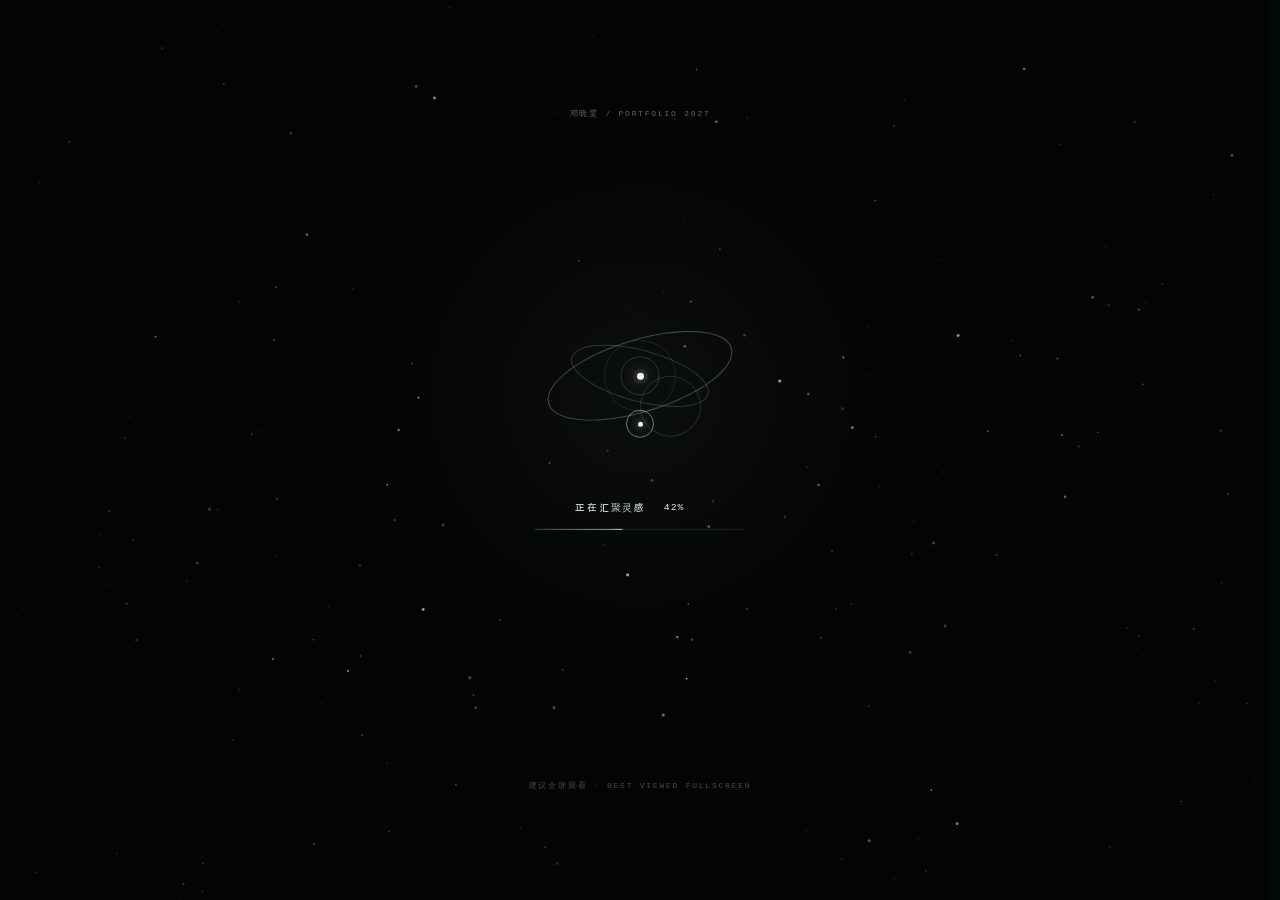
==== commit e3804a50: "Lazy-load background videos for mobile" ====
--- a/portfolio.html
+++ b/portfolio.html
@@ -229,11 +229,10 @@
             <div class="about-stage__motion">
               <video
                 class="about-stage__video"
-                autoplay
                 muted
                 loop
                 playsinline
-                preload="auto"
+                preload="none"
                 poster="assets/video/about-background-poster.webp"
                 tabindex="-1"
               >
@@ -514,11 +513,10 @@
           <div class="about-stage__motion about-stage__motion--evidence">
             <video
               class="about-stage__video about-stage__video--evidence"
-              autoplay
               muted
               loop
               playsinline
-              preload="auto"
+              preload="none"
               poster="assets/video/about-background-poster.webp"
               tabindex="-1"
             >
@@ -706,11 +704,10 @@
           <video
             class="work-bg__video"
             id="work-background-video"
-            autoplay
             muted
             loop
             playsinline
-            preload="auto"
+            preload="none"
             poster="assets/video/work-background-poster.webp"
             tabindex="-1"
             disablepictureinpicture
@@ -933,11 +930,10 @@
           <video
             class="contact-video"
             id="contact-background-video"
-            autoplay
             muted
             loop
             playsinline
-            preload="auto"
+            preload="none"
             disablepictureinpicture
             tabindex="-1"
             aria-hidden="true"
